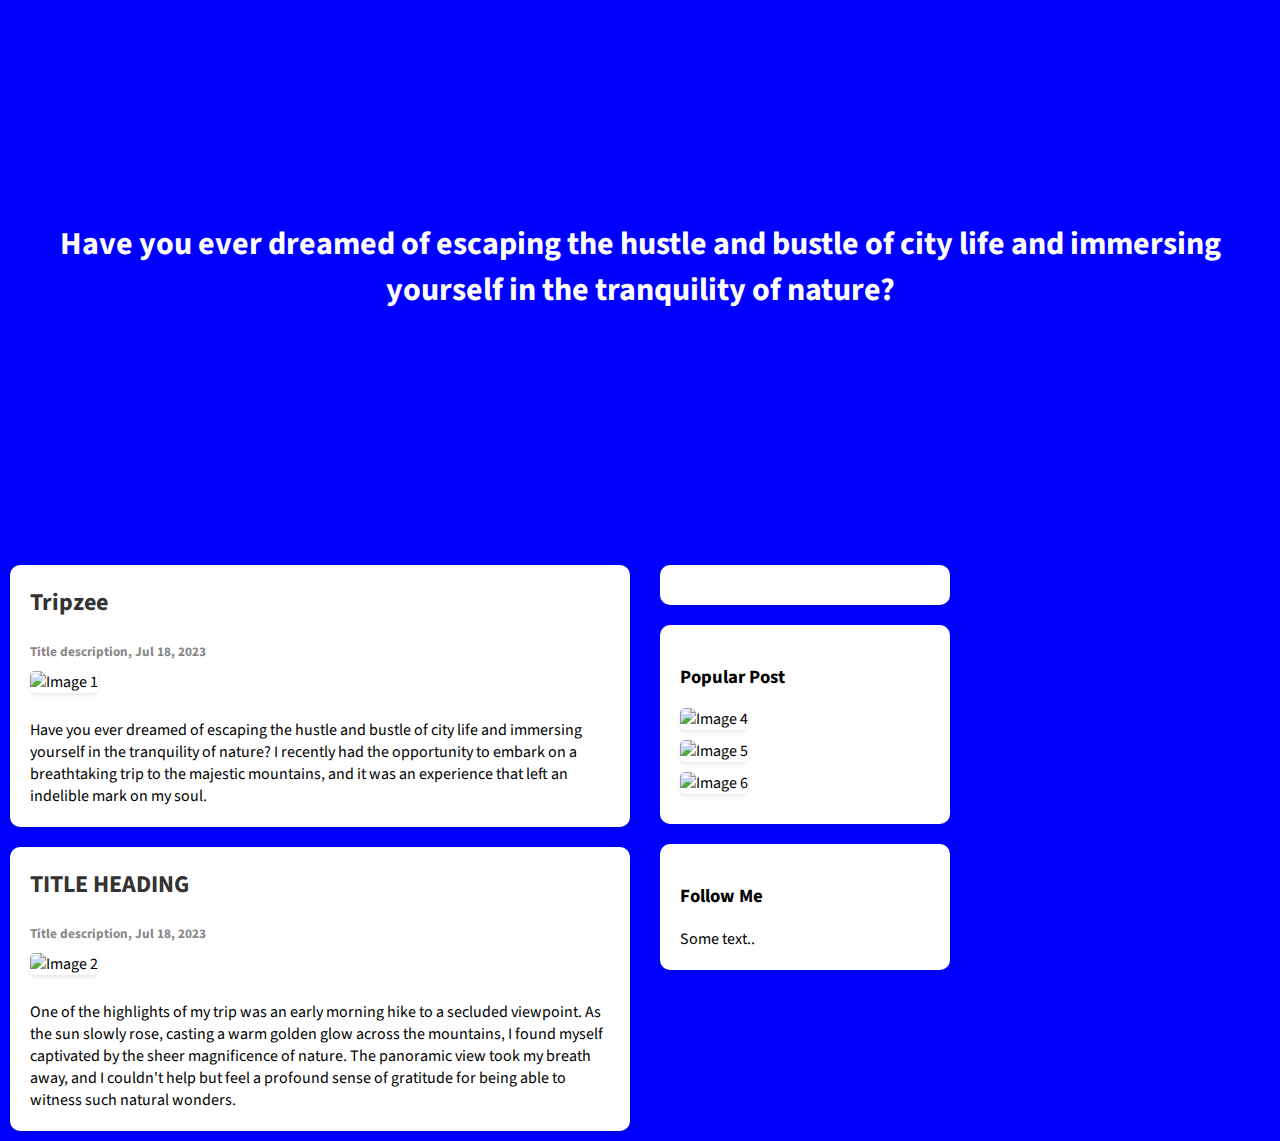
==== blog.html @ 7bf0cdd9 "Update blog.html" ====
<!DOCTYPE html>
<html lang="en">

<head>
  <meta charset="UTF-8">
  <meta name="viewport" content="width=device-width, initial-scale=1.0">
  <title>Tripzee Blog - Home</title>
  <link rel="stylesheet" href="fontawesome/css/all.min.css">
  <link href="https://fonts.googleapis.com/css2?family=Source+Sans+Pro&display=swap" rel="stylesheet">
  <style>
    /* Styles for the layout */
    * {
      box-sizing: border-box;
    }

    body {
      font-family: 'Source Sans Pro', sans-serif;
      margin: 0;
      background-color: blue;
    }

    .row::after {
      content: "";
      clear: both;
      display: table;
    }

    .column {
      float: left;
      width: 50%;
      padding: 10px;
    }

    /* Styles for the header */
    .header {
      background: url("https://cdn.pixabay.com/photo/2022/08/19/14/06/waterfall-7397017_1280.jpg") fixed;
      background-size: cover;
      background-position: center;
      padding: 200px 0;
      text-align: center;
      color: #fff;
    }

    .header h2 {
      margin: 0;
      animation: slide-up 1s ease-in-out;
    }

    /* Styles for the cards */
    .card {
      background-color: #fff;
      padding: 20px;
      margin-top: 20px;
      border-radius: 10px;
      box-shadow: 0 2px 4px rgba(0, 0, 0, 0.1);
      transition: box-shadow 0.3s ease-in-out;
    }

    .card:hover {
      box-shadow: 0 4px 8px rgba(0, 0, 0, 0.1);
    }

    .card h2 {
      margin-top: 0;
      color: #333;
    }

    .card h5 {
      color: #888;
      margin-bottom: 10px;
    }

    .card p {
      margin-bottom: 0;
    }

    /* Styles for the images */
    img {
      width: 100%;
      height: auto;
      border-radius: 5px;
      margin-bottom: 10px;
      box-shadow: 0 2px 4px rgba(0, 0, 0, 0.1);
      transition: box-shadow 0.3s ease-in-out;
    }

    img:hover {
      box-shadow: 0 4px 8px rgba(0, 0, 0, 0.1);
    }

    /* Styles for the footer */
    .footer {
      background: url("https://cdn.pixabay.com/photo/2022/08/19/14/06/waterfall-7397017_1280.jpg") fixed;
      background-size: cover;
      background-position: center;
      padding: 200px 0;
      text-align: center;
      color: #fff;
    }

    /* Right column */
    .rightcolumn {
      float: left;
      width: 25%;
      padding-left: 20px;
    }

    /* Add a card effect for articles */
    .card {
      background-color: white;
      padding: 20px;
      margin-top: 20px;
      box-shadow: 0 2px 4px rgba(0, 0, 0, 0.1);
      transition: box-shadow 0.3s ease-in-out;
    }

    .card:hover {
      box-shadow: 0 4px 8px rgba(0, 0, 0, 0.1);
    }

    /* Clear floats after the columns */
    .row::after {
      content: "";
      display: table;
      clear: both;
    }

    /* Animation */
    @keyframes slide-up {
      0% {
        transform: translateY(100%);
        opacity: 0;
      }
      100% {
        transform: translateY(0);
        opacity: 1;
      }
    }
  </style>
</head>

<body>
  <div class="header">
    
    <h1 class="animate-text">Have you ever dreamed of escaping the hustle and bustle of city life and immersing yourself in the tranquility of nature?</h1>
  </div>

  <div class="row">
    <div class="column leftcolumn">
      <div class="card">
        <h2>Tripzee</h2>
        <h5>Title description, Jul 18, 2023</h5>
        <img src="https://cdn.pixabay.com/photo/2023/06/21/16/26/warnemunde-8079731_1280.jpg" alt="Image 1">
        <p>Have you ever dreamed of escaping the hustle and bustle of city life and immersing yourself in the tranquility of nature? I recently had the opportunity to embark on a breathtaking trip to the majestic mountains, and it was an experience that left an indelible mark on my soul.</p>
      </div>
      <div class="card">
        <h2>TITLE HEADING</h2>
        <h5>Title description, Jul 18, 2023</h5>
        <img src="https://cdn.pixabay.com/photo/2023/05/18/16/25/boat-8002718_1280.jpg" alt="Image 2">
        <p>One of the highlights of my trip was an early morning hike to a secluded viewpoint. As the sun slowly rose, casting a warm golden glow across the mountains, I found myself captivated by the sheer magnificence of nature. The panoramic view took my breath away, and I couldn't help but feel a profound sense of gratitude for being able to witness such natural wonders.</p>
      </div>
    </div>
    <div class="column rightcolumn">
      <div class="card">
      </div>
      <div class="card">
        <h3>Popular Post</h3>
        <img src="https://cdn.pixabay.com/photo/2023/05/27/21/06/scooter-8022334_1280.jpg" alt="Image 4">
        <br>
        <img src="https://cdn.pixabay.com/photo/2023/07/04/10/20/river-8105970_1280.jpg" alt="Image 5">
        <br>
        <img src="https://cdn.pixabay.com/photo/2023/07/02/22/42/paragliding-8103063_1280.jpg" alt="Image 6">
      </div>
      <div class="card">
        <h3>Follow Me</h3>
        <p>Some text..</p>
      </div>
    </div>
  </div>

  <script>
    // JavaScript for sliding animation
    window.addEventListener('scroll', animateElements);

    function animateElements() {
      const windowHeight = window.innerHeight;
      const elements = document.querySelectorAll('.animate-text');

      elements.forEach((element) => {
        const elementTop = element.getBoundingClientRect().top;
        if (elementTop < windowHeight) {
          element.classList.add('slide-up');
        }
      });
    }
  </script>
</body>

</html>
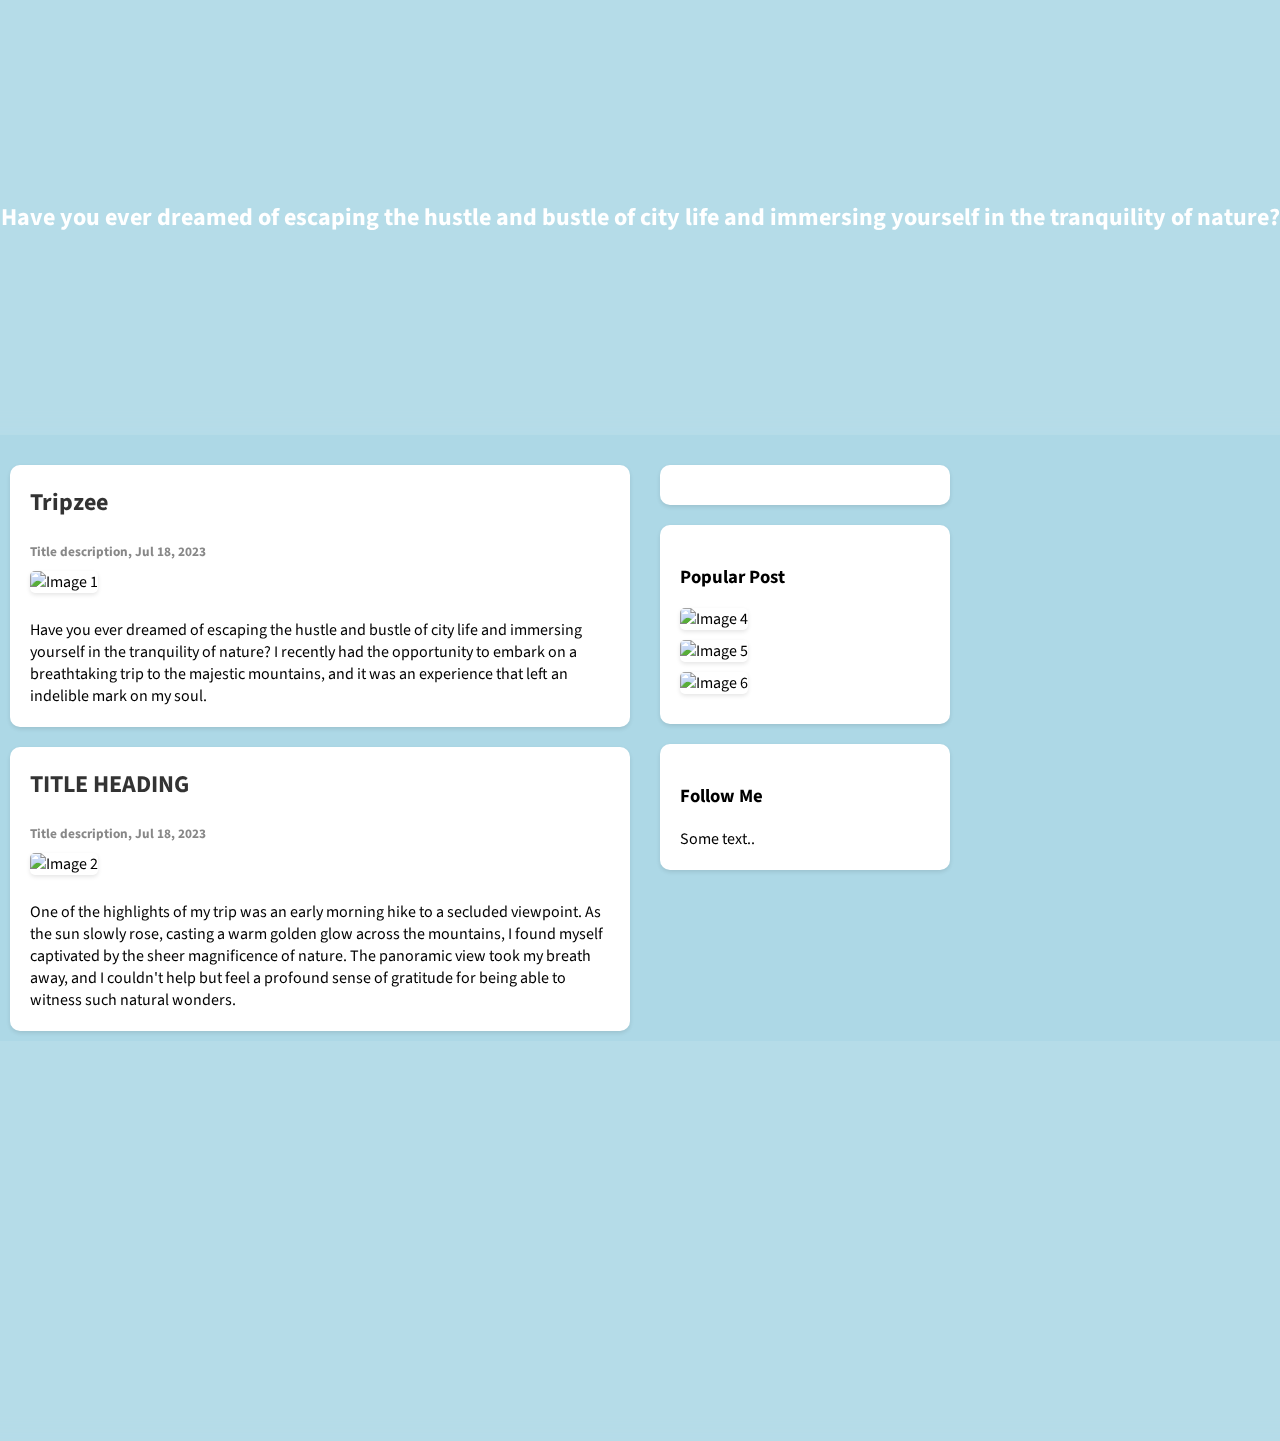
==== commit a242faeb: "Update blog.html" ====
--- a/blog.html
+++ b/blog.html
@@ -4,7 +4,7 @@
 <head>
   <meta charset="UTF-8">
   <meta name="viewport" content="width=device-width, initial-scale=1.0">
-  <title>Tripzee Blog - Home</title>
+  <title>Xtra Blog - Home</title>
   <link rel="stylesheet" href="fontawesome/css/all.min.css">
   <link href="https://fonts.googleapis.com/css2?family=Source+Sans+Pro&display=swap" rel="stylesheet">
   <style>
@@ -16,7 +16,7 @@
     body {
       font-family: 'Source Sans Pro', sans-serif;
       margin: 0;
-      background-color: blue;
+      background-color: lightblue;
     }
 
     .row::after {
@@ -33,12 +33,22 @@
 
     /* Styles for the header */
     .header {
-      background: url("https://cdn.pixabay.com/photo/2022/08/19/14/06/waterfall-7397017_1280.jpg") fixed;
-      background-size: cover;
-      background-position: center;
+      position: relative;
       padding: 200px 0;
       text-align: center;
       color: #fff;
+    }
+
+    .header:before {
+      content: "";
+      position: absolute;
+      top: 0;
+      left: 0;
+      width: 100%;
+      height: 100%;
+      background: rgba(255, 255, 255, 0.1);
+      backdrop-filter: blur(10px);
+      z-index: -1;
     }
 
     .header h2 {
@@ -90,12 +100,22 @@
 
     /* Styles for the footer */
     .footer {
-      background: url("https://cdn.pixabay.com/photo/2022/08/19/14/06/waterfall-7397017_1280.jpg") fixed;
-      background-size: cover;
-      background-position: center;
+      position: relative;
       padding: 200px 0;
       text-align: center;
       color: #fff;
+    }
+
+    .footer:before {
+      content: "";
+      position: absolute;
+      top: 0;
+      left: 0;
+      width: 100%;
+      height: 100%;
+      background: rgba(255, 255, 255, 0.1);
+      backdrop-filter: blur(10px);
+      z-index: -1;
     }
 
     /* Right column */
@@ -141,8 +161,7 @@
 
 <body>
   <div class="header">
-    
-    <h1 class="animate-text">Have you ever dreamed of escaping the hustle and bustle of city life and immersing yourself in the tranquility of nature?</h1>
+    <h2 class="animate-text">Have you ever dreamed of escaping the hustle and bustle of city life and immersing yourself in the tranquility of nature?</h2>
   </div>
 
   <div class="row">
@@ -178,6 +197,8 @@
     </div>
   </div>
 
+  <div class="footer"></div>
+
   <script>
     // JavaScript for sliding animation
     window.addEventListener('scroll', animateElements);
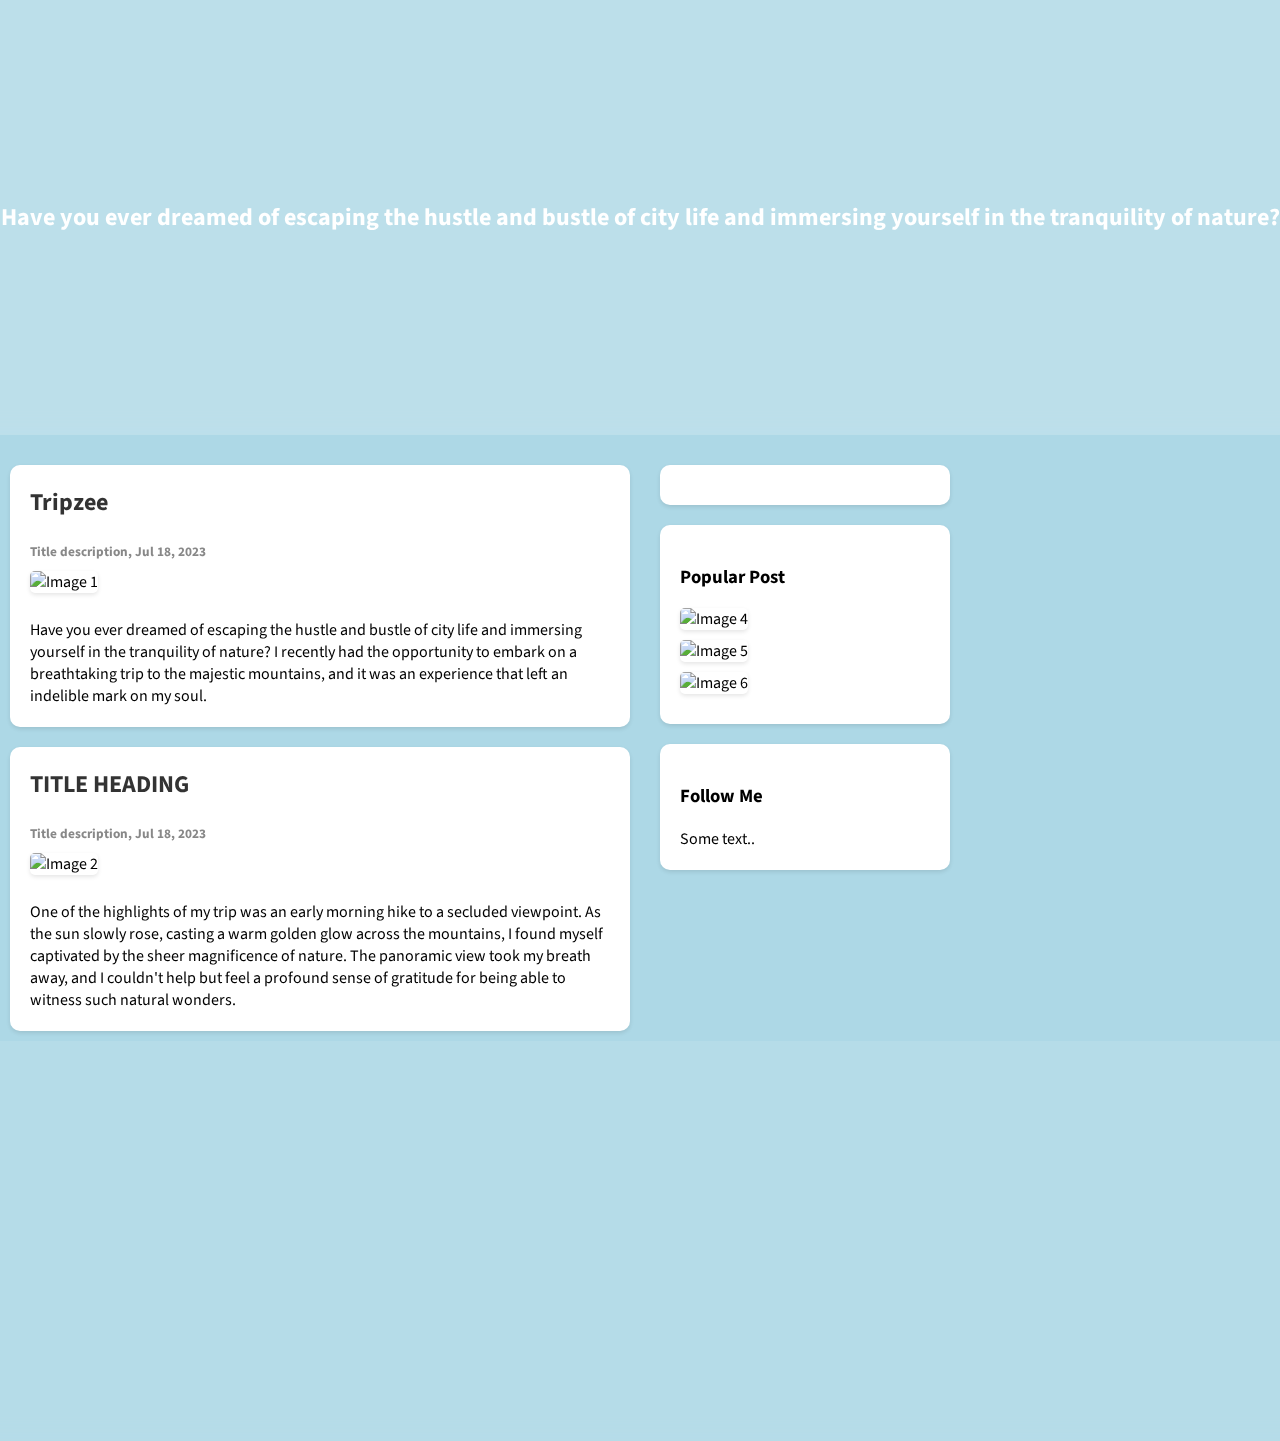
==== commit 0041fe8c: "Update blog.html" ====
--- a/blog.html
+++ b/blog.html
@@ -37,6 +37,7 @@
       padding: 200px 0;
       text-align: center;
       color: #fff;
+      transition: background-color 0.3s ease-in-out;
     }
 
     .header:before {
@@ -49,11 +50,16 @@
       background: rgba(255, 255, 255, 0.1);
       backdrop-filter: blur(10px);
       z-index: -1;
+      transition: background-color 0.3s ease-in-out;
     }
 
     .header h2 {
       margin: 0;
       animation: slide-up 1s ease-in-out;
+    }
+
+    .header:hover {
+      background-color: rgba(255, 255, 255, 0.1);
     }
 
     /* Styles for the cards */
@@ -68,6 +74,7 @@
 
     .card:hover {
       box-shadow: 0 4px 8px rgba(0, 0, 0, 0.1);
+      transform: translateY(-5px);
     }
 
     .card h2 {
@@ -104,6 +111,7 @@
       padding: 200px 0;
       text-align: center;
       color: #fff;
+      transition: background-color 0.3s ease-in-out;
     }
 
     .footer:before {
@@ -116,6 +124,11 @@
       background: rgba(255, 255, 255, 0.1);
       backdrop-filter: blur(10px);
       z-index: -1;
+      transition: background-color 0.3s ease-in-out;
+    }
+
+    .footer:hover {
+      background-color: rgba(255, 255, 255, 0.1);
     }
 
     /* Right column */
@@ -136,6 +149,7 @@
 
     .card:hover {
       box-shadow: 0 4px 8px rgba(0, 0, 0, 0.1);
+      transform: translateY(-5px);
     }
 
     /* Clear floats after the columns */
@@ -155,6 +169,20 @@
         transform: translateY(0);
         opacity: 1;
       }
+    }
+
+    /* General Animation */
+    @keyframes fadeIn {
+      0% {
+        opacity: 0;
+      }
+      100% {
+        opacity: 1;
+      }
+    }
+
+    .animated-page {
+      animation: fadeIn 1s ease-in-out;
     }
   </style>
 </head>
@@ -214,6 +242,14 @@
         }
       });
     }
+
+    // JavaScript for page animation
+    window.addEventListener('DOMContentLoaded', animatePage);
+
+    function animatePage() {
+      const page = document.querySelector('body');
+      page.classList.add('animated-page');
+    }
   </script>
 </body>
 
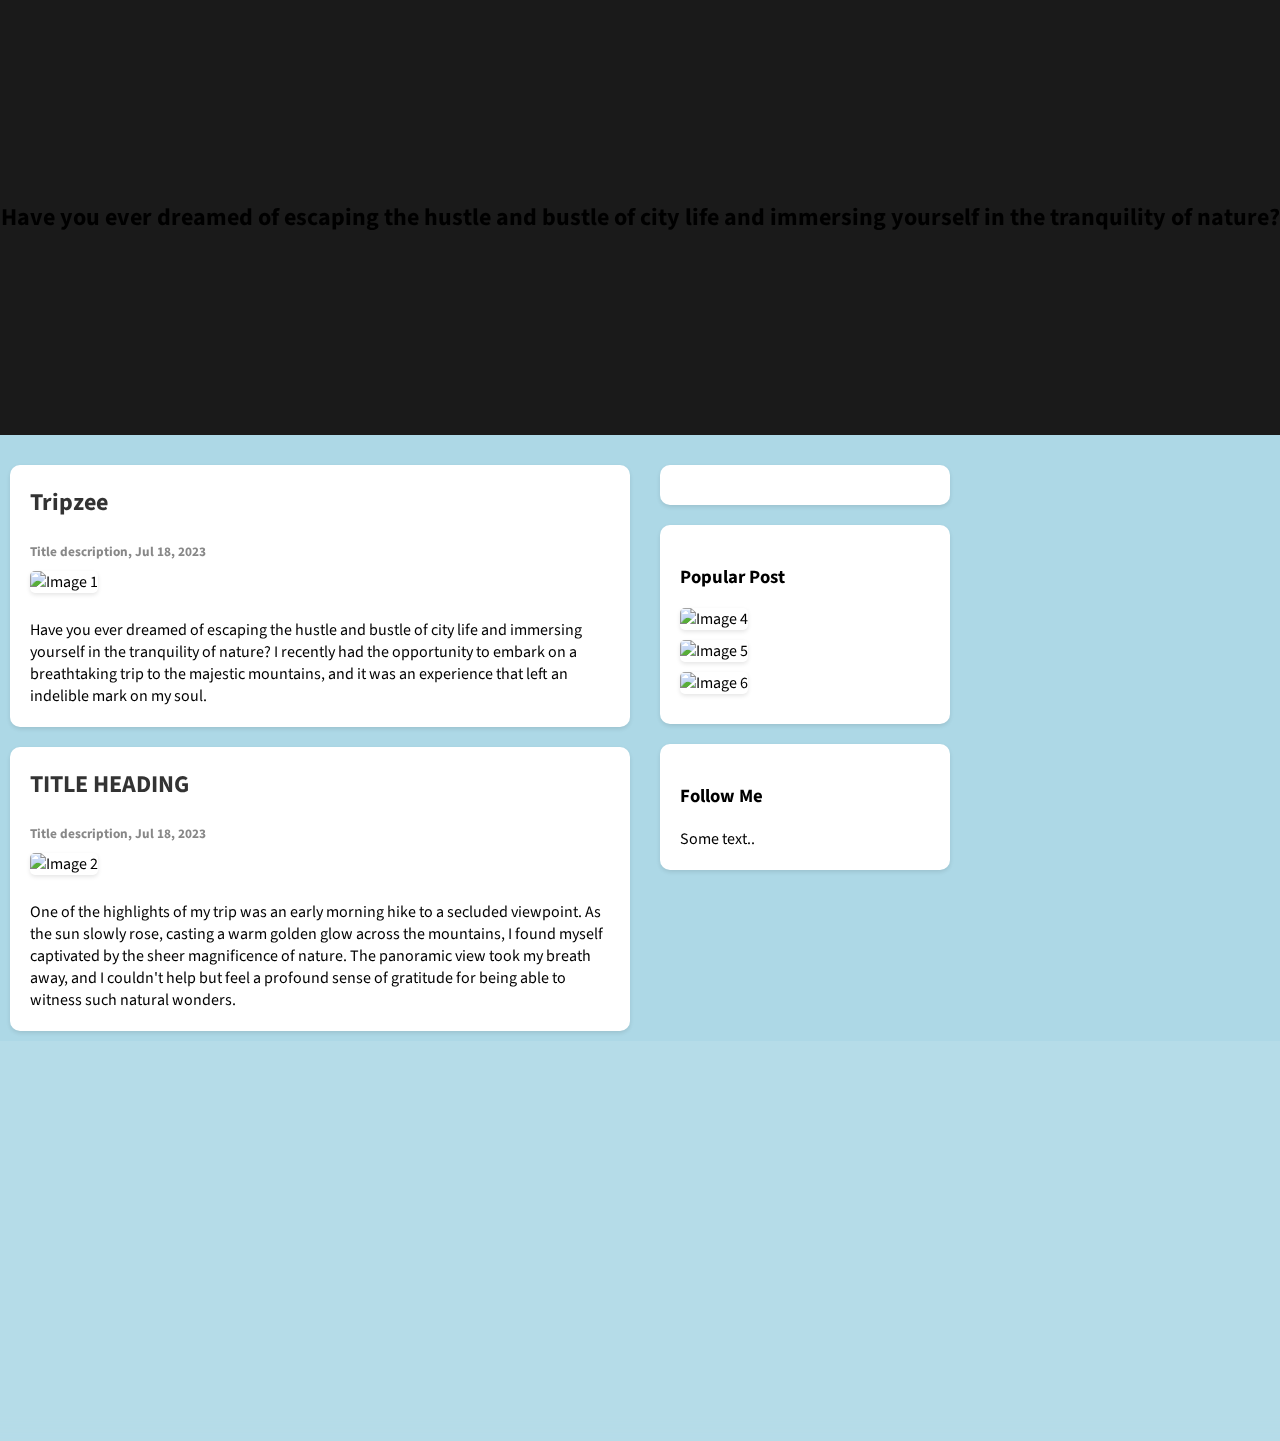
==== commit ac55f208: "Update blog.html" ====
--- a/blog.html
+++ b/blog.html
@@ -4,7 +4,7 @@
 <head>
   <meta charset="UTF-8">
   <meta name="viewport" content="width=device-width, initial-scale=1.0">
-  <title>Xtra Blog - Home</title>
+  <title>Tripzee Blog - Home</title>
   <link rel="stylesheet" href="fontawesome/css/all.min.css">
   <link href="https://fonts.googleapis.com/css2?family=Source+Sans+Pro&display=swap" rel="stylesheet">
   <style>
@@ -36,11 +36,85 @@
       position: relative;
       padding: 200px 0;
       text-align: center;
+      color: black;
+      transition: background-color 0.5s ease-in-out;
+    }
+
+    .header:before {
+      content: "";
+      position: absolute;
+      top: 0;
+      left: 0;
+      width: 100%;
+      height: 100%;
+      background: black;
+      backdrop-filter: blur(10px);
+      z-index: -1;
+      transition: background-color 0.3s ease-in-out;
+    }
+
+    .header h2 {
+      margin: 0;
+      animation: slide-up 1s ease-in-out;
+    }
+
+    .header:hover {
+      background-color: rgba(255, 255, 255, 0.1);
+    }
+
+    /* Styles for the cards */
+    .card {
+      background-color: #fff;
+      padding: 20px;
+      margin-top: 20px;
+      border-radius: 10px;
+      box-shadow: 0 2px 4px rgba(0, 0, 0, 0.1);
+      transition: box-shadow 0.3s ease-in-out;
+    }
+
+    .card:hover {
+      box-shadow: 0 4px 8px rgba(0, 0, 0, 0.1);
+      transform: translateY(-5px);
+    }
+
+    .card h2 {
+      margin-top: 0;
+      color: #333;
+    }
+
+    .card h5 {
+      color: #888;
+      margin-bottom: 10px;
+    }
+
+    .card p {
+      margin-bottom: 0;
+    }
+
+    /* Styles for the images */
+    img {
+      width: 100%;
+      height: auto;
+      border-radius: 5px;
+      margin-bottom: 10px;
+      box-shadow: 0 2px 4px rgba(0, 0, 0, 0.1);
+      transition: box-shadow 0.5s ease-in-out;
+    }
+
+    img:hover {
+      box-shadow: 0 4px 8px rgba(0, 0, 0, 0.1);
+    }
+
+    /* Styles for the footer */
+    .footer {
+      position: relative;
+      padding: 200px 0;
+      text-align: center;
       color: #fff;
-      transition: background-color 0.3s ease-in-out;
-    }
-
-    .header:before {
+      transition: background-color 0.5s ease-in-out;
+    }
+
+    .footer:before {
       content: "";
       position: absolute;
       top: 0;
@@ -50,81 +124,7 @@
       background: rgba(255, 255, 255, 0.1);
       backdrop-filter: blur(10px);
       z-index: -1;
-      transition: background-color 0.3s ease-in-out;
-    }
-
-    .header h2 {
-      margin: 0;
-      animation: slide-up 1s ease-in-out;
-    }
-
-    .header:hover {
-      background-color: rgba(255, 255, 255, 0.1);
-    }
-
-    /* Styles for the cards */
-    .card {
-      background-color: #fff;
-      padding: 20px;
-      margin-top: 20px;
-      border-radius: 10px;
-      box-shadow: 0 2px 4px rgba(0, 0, 0, 0.1);
-      transition: box-shadow 0.3s ease-in-out;
-    }
-
-    .card:hover {
-      box-shadow: 0 4px 8px rgba(0, 0, 0, 0.1);
-      transform: translateY(-5px);
-    }
-
-    .card h2 {
-      margin-top: 0;
-      color: #333;
-    }
-
-    .card h5 {
-      color: #888;
-      margin-bottom: 10px;
-    }
-
-    .card p {
-      margin-bottom: 0;
-    }
-
-    /* Styles for the images */
-    img {
-      width: 100%;
-      height: auto;
-      border-radius: 5px;
-      margin-bottom: 10px;
-      box-shadow: 0 2px 4px rgba(0, 0, 0, 0.1);
-      transition: box-shadow 0.3s ease-in-out;
-    }
-
-    img:hover {
-      box-shadow: 0 4px 8px rgba(0, 0, 0, 0.1);
-    }
-
-    /* Styles for the footer */
-    .footer {
-      position: relative;
-      padding: 200px 0;
-      text-align: center;
-      color: #fff;
-      transition: background-color 0.3s ease-in-out;
-    }
-
-    .footer:before {
-      content: "";
-      position: absolute;
-      top: 0;
-      left: 0;
-      width: 100%;
-      height: 100%;
-      background: rgba(255, 255, 255, 0.1);
-      backdrop-filter: blur(10px);
-      z-index: -1;
-      transition: background-color 0.3s ease-in-out;
+      transition: background-color 0.5s ease-in-out;
     }
 
     .footer:hover {
@@ -144,7 +144,7 @@
       padding: 20px;
       margin-top: 20px;
       box-shadow: 0 2px 4px rgba(0, 0, 0, 0.1);
-      transition: box-shadow 0.3s ease-in-out;
+      transition: box-shadow 0.5s ease-in-out;
     }
 
     .card:hover {
@@ -182,7 +182,7 @@
     }
 
     .animated-page {
-      animation: fadeIn 1s ease-in-out;
+      animation: fadeIn 3s ease-in-out;
     }
   </style>
 </head>
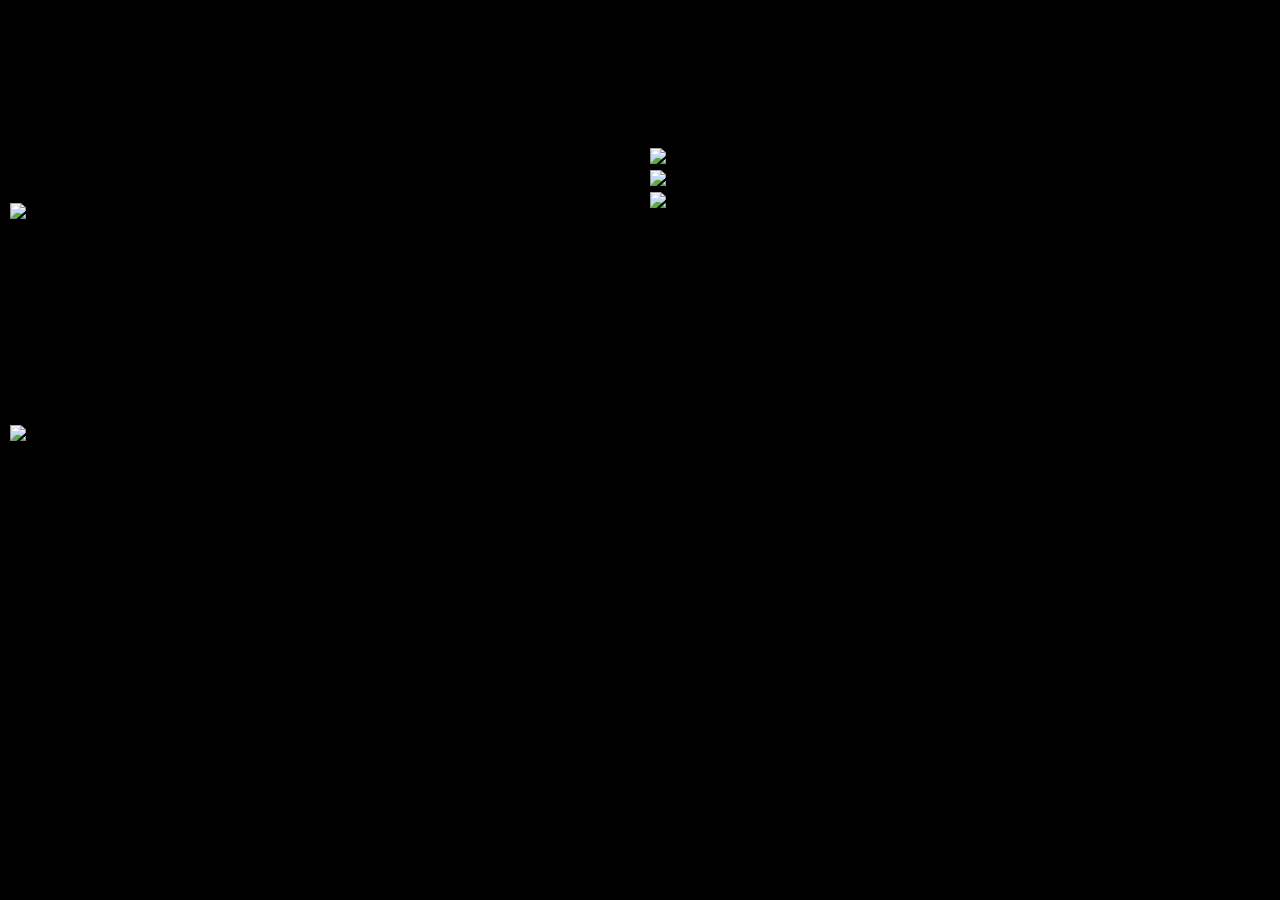
==== commit 041ed7a3: "Update blog.html" ====
--- a/blog.html
+++ b/blog.html
@@ -16,7 +16,7 @@
     body {
       font-family: 'Source Sans Pro', sans-serif;
       margin: 0;
-      background-color: lightblue;
+      background-color: black;
     }
 
     .row::after {
@@ -33,12 +33,14 @@
 
     /* Styles for the header */
     .header {
+    .header {
       position: relative;
       padding: 200px 0;
       text-align: center;
-      color: black;
-      transition: background-color 0.5s ease-in-out;
-    }
+      color: #fff;
+      transition: background-color 0.5s ease-in-out;
+    }
+
 
     .header:before {
       content: "";
@@ -50,12 +52,12 @@
       background: black;
       backdrop-filter: blur(10px);
       z-index: -1;
-      transition: background-color 0.3s ease-in-out;
+      transition: background-color 0.5s ease-in-out;
     }
 
     .header h2 {
       margin: 0;
-      animation: slide-up 1s ease-in-out;
+      animation: slide-up 3s ease-in-out;
     }
 
     .header:hover {
@@ -69,7 +71,7 @@
       margin-top: 20px;
       border-radius: 10px;
       box-shadow: 0 2px 4px rgba(0, 0, 0, 0.1);
-      transition: box-shadow 0.3s ease-in-out;
+      transition: box-shadow 0.5s ease-in-out;
     }
 
     .card:hover {
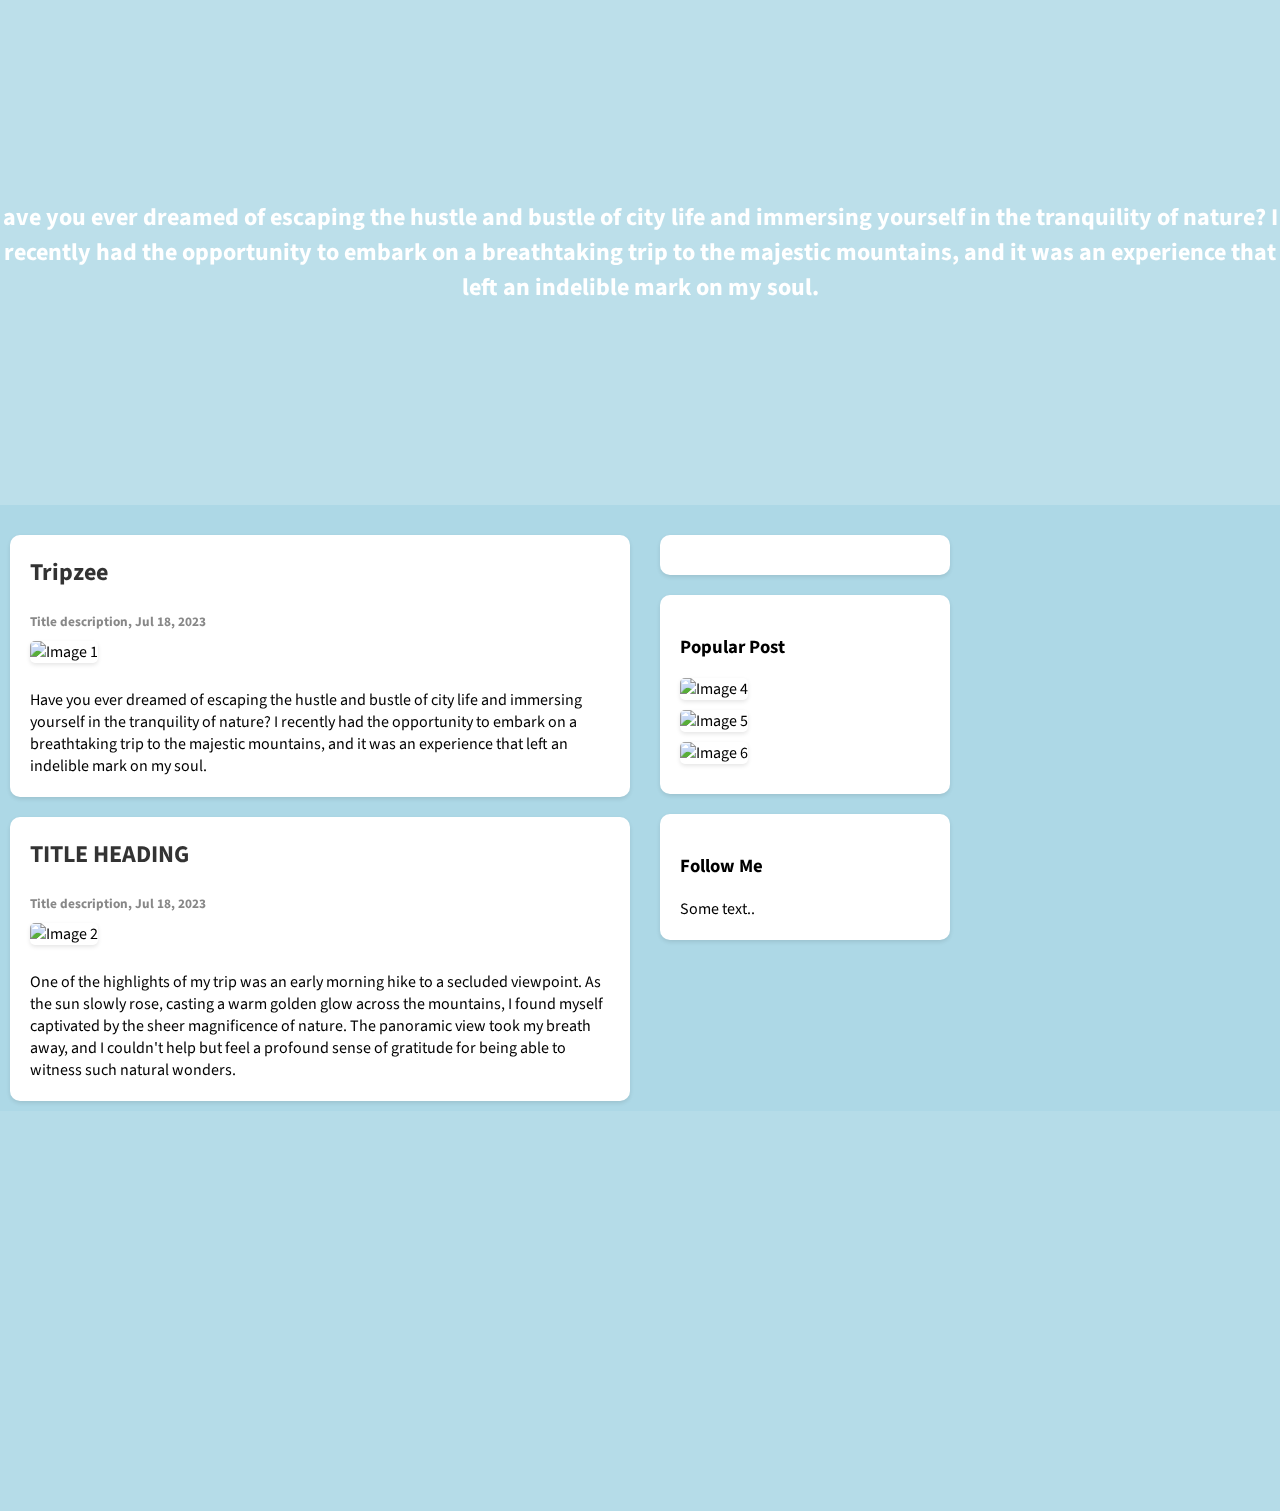
==== commit 0ba26dad: "Update blog.html" ====
--- a/blog.html
+++ b/blog.html
@@ -4,7 +4,7 @@
 <head>
   <meta charset="UTF-8">
   <meta name="viewport" content="width=device-width, initial-scale=1.0">
-  <title>Tripzee Blog - Home</title>
+  <title>Tripzee- Home</title>
   <link rel="stylesheet" href="fontawesome/css/all.min.css">
   <link href="https://fonts.googleapis.com/css2?family=Source+Sans+Pro&display=swap" rel="stylesheet">
   <style>
@@ -16,7 +16,7 @@
     body {
       font-family: 'Source Sans Pro', sans-serif;
       margin: 0;
-      background-color: black;
+      background-color: lightblue;
     }
 
     .row::after {
@@ -32,91 +32,15 @@
     }
 
     /* Styles for the header */
-    .header {
     .header {
       position: relative;
       padding: 200px 0;
       text-align: center;
       color: #fff;
-      transition: background-color 0.5s ease-in-out;
-    }
-
+      transition: background-color 0.3s ease-in-out;
+    }
 
     .header:before {
-      content: "";
-      position: absolute;
-      top: 0;
-      left: 0;
-      width: 100%;
-      height: 100%;
-      background: black;
-      backdrop-filter: blur(10px);
-      z-index: -1;
-      transition: background-color 0.5s ease-in-out;
-    }
-
-    .header h2 {
-      margin: 0;
-      animation: slide-up 3s ease-in-out;
-    }
-
-    .header:hover {
-      background-color: rgba(255, 255, 255, 0.1);
-    }
-
-    /* Styles for the cards */
-    .card {
-      background-color: #fff;
-      padding: 20px;
-      margin-top: 20px;
-      border-radius: 10px;
-      box-shadow: 0 2px 4px rgba(0, 0, 0, 0.1);
-      transition: box-shadow 0.5s ease-in-out;
-    }
-
-    .card:hover {
-      box-shadow: 0 4px 8px rgba(0, 0, 0, 0.1);
-      transform: translateY(-5px);
-    }
-
-    .card h2 {
-      margin-top: 0;
-      color: #333;
-    }
-
-    .card h5 {
-      color: #888;
-      margin-bottom: 10px;
-    }
-
-    .card p {
-      margin-bottom: 0;
-    }
-
-    /* Styles for the images */
-    img {
-      width: 100%;
-      height: auto;
-      border-radius: 5px;
-      margin-bottom: 10px;
-      box-shadow: 0 2px 4px rgba(0, 0, 0, 0.1);
-      transition: box-shadow 0.5s ease-in-out;
-    }
-
-    img:hover {
-      box-shadow: 0 4px 8px rgba(0, 0, 0, 0.1);
-    }
-
-    /* Styles for the footer */
-    .footer {
-      position: relative;
-      padding: 200px 0;
-      text-align: center;
-      color: #fff;
-      transition: background-color 0.5s ease-in-out;
-    }
-
-    .footer:before {
       content: "";
       position: absolute;
       top: 0;
@@ -126,7 +50,81 @@
       background: rgba(255, 255, 255, 0.1);
       backdrop-filter: blur(10px);
       z-index: -1;
-      transition: background-color 0.5s ease-in-out;
+      transition: background-color 0.3s ease-in-out;
+    }
+
+    .header h2 {
+      margin: 0;
+      animation: slide-up 1s ease-in-out;
+    }
+
+    .header:hover {
+      background-color: rgba(255, 255, 255, 0.1);
+    }
+
+    /* Styles for the cards */
+    .card {
+      background-color: #fff;
+      padding: 20px;
+      margin-top: 20px;
+      border-radius: 10px;
+      box-shadow: 0 2px 4px rgba(0, 0, 0, 0.1);
+      transition: box-shadow 0.3s ease-in-out;
+    }
+
+    .card:hover {
+      box-shadow: 0 4px 8px rgba(0, 0, 0, 0.1);
+      transform: translateY(-5px);
+    }
+
+    .card h2 {
+      margin-top: 0;
+      color: #333;
+    }
+
+    .card h5 {
+      color: #888;
+      margin-bottom: 10px;
+    }
+
+    .card p {
+      margin-bottom: 0;
+    }
+
+    /* Styles for the images */
+    img {
+      width: 100%;
+      height: auto;
+      border-radius: 5px;
+      margin-bottom: 10px;
+      box-shadow: 0 2px 4px rgba(0, 0, 0, 0.1);
+      transition: box-shadow 0.3s ease-in-out;
+    }
+
+    img:hover {
+      box-shadow: 0 4px 8px rgba(0, 0, 0, 0.1);
+    }
+
+    /* Styles for the footer */
+    .footer {
+      position: relative;
+      padding: 200px 0;
+      text-align: center;
+      color: #fff;
+      transition: background-color 0.3s ease-in-out;
+    }
+
+    .footer:before {
+      content: "";
+      position: absolute;
+      top: 0;
+      left: 0;
+      width: 100%;
+      height: 100%;
+      background: rgba(255, 255, 255, 0.1);
+      backdrop-filter: blur(10px);
+      z-index: -1;
+      transition: background-color 0.3s ease-in-out;
     }
 
     .footer:hover {
@@ -146,7 +144,7 @@
       padding: 20px;
       margin-top: 20px;
       box-shadow: 0 2px 4px rgba(0, 0, 0, 0.1);
-      transition: box-shadow 0.5s ease-in-out;
+      transition: box-shadow 0.3s ease-in-out;
     }
 
     .card:hover {
@@ -184,14 +182,14 @@
     }
 
     .animated-page {
-      animation: fadeIn 3s ease-in-out;
+      animation: fadeIn 1s ease-in-out;
     }
   </style>
 </head>
 
 <body>
   <div class="header">
-    <h2 class="animate-text">Have you ever dreamed of escaping the hustle and bustle of city life and immersing yourself in the tranquility of nature?</h2>
+    <h2 class="animate-text">ave you ever dreamed of escaping the hustle and bustle of city life and immersing yourself in the tranquility of nature? I recently had the opportunity to embark on a breathtaking trip to the majestic mountains, and it was an experience that left an indelible mark on my soul.</h2>
   </div>
 
   <div class="row">
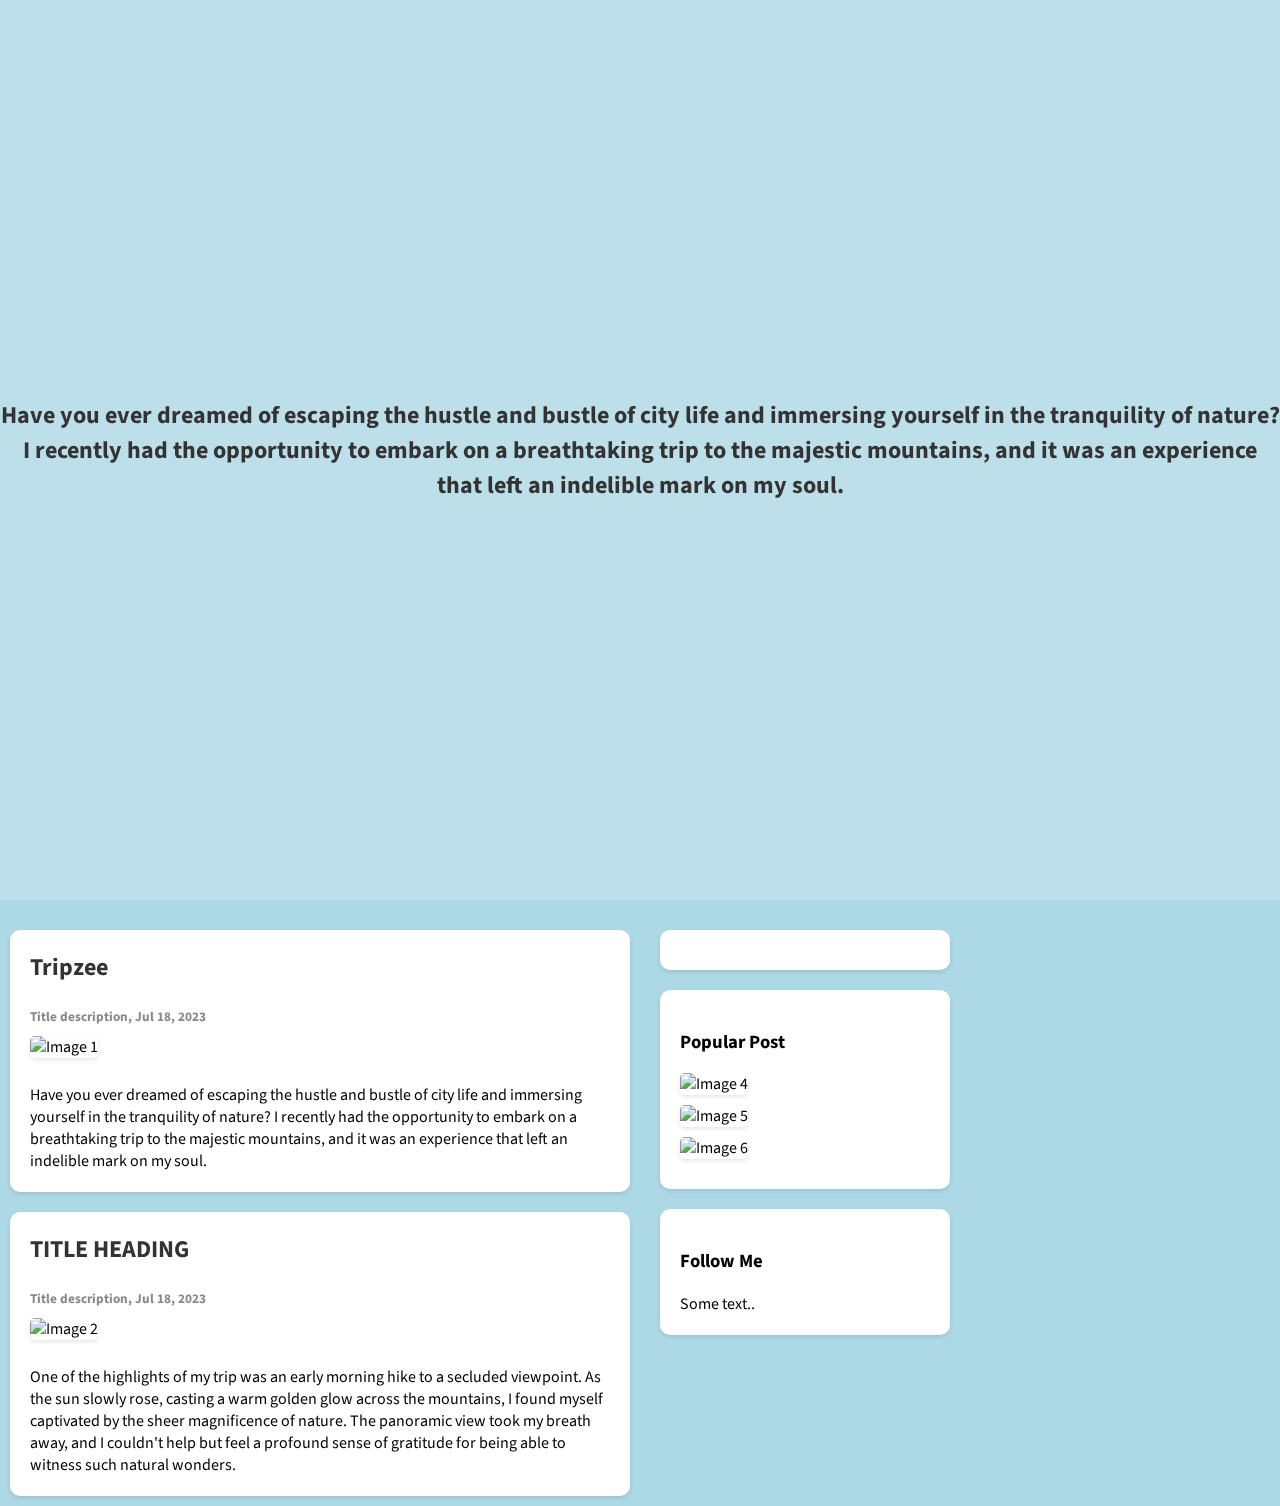
==== commit c2867b28: "Update blog.html" ====
--- a/blog.html
+++ b/blog.html
@@ -4,7 +4,7 @@
 <head>
   <meta charset="UTF-8">
   <meta name="viewport" content="width=device-width, initial-scale=1.0">
-  <title>Tripzee- Home</title>
+  <title>Tripzee - Home</title>
   <link rel="stylesheet" href="fontawesome/css/all.min.css">
   <link href="https://fonts.googleapis.com/css2?family=Source+Sans+Pro&display=swap" rel="stylesheet">
   <style>
@@ -36,8 +36,15 @@
       position: relative;
       padding: 200px 0;
       text-align: center;
-      color: #fff;
+      color: #333;
       transition: background-color 0.3s ease-in-out;
+      background-position: center;
+      background-repeat: no-repeat;
+      background-size: cover;
+      height: 100vh;
+      display: flex;
+      align-items: center;
+      justify-content: center;
     }
 
     .header:before {
@@ -105,32 +112,6 @@
       box-shadow: 0 4px 8px rgba(0, 0, 0, 0.1);
     }
 
-    /* Styles for the footer */
-    .footer {
-      position: relative;
-      padding: 200px 0;
-      text-align: center;
-      color: #fff;
-      transition: background-color 0.3s ease-in-out;
-    }
-
-    .footer:before {
-      content: "";
-      position: absolute;
-      top: 0;
-      left: 0;
-      width: 100%;
-      height: 100%;
-      background: rgba(255, 255, 255, 0.1);
-      backdrop-filter: blur(10px);
-      z-index: -1;
-      transition: background-color 0.3s ease-in-out;
-    }
-
-    .footer:hover {
-      background-color: rgba(255, 255, 255, 0.1);
-    }
-
     /* Right column */
     .rightcolumn {
       float: left;
@@ -188,8 +169,8 @@
 </head>
 
 <body>
-  <div class="header">
-    <h2 class="animate-text">ave you ever dreamed of escaping the hustle and bustle of city life and immersing yourself in the tranquility of nature? I recently had the opportunity to embark on a breathtaking trip to the majestic mountains, and it was an experience that left an indelible mark on my soul.</h2>
+  <div class="header" style="background-image: url('https://cdn.pixabay.com/photo/2022/08/19/14/06/waterfall-7397017_1280.jpg');">
+    <h2 class="animate-text">Have you ever dreamed of escaping the hustle and bustle of city life and immersing yourself in the tranquility of nature? I recently had the opportunity to embark on a breathtaking trip to the majestic mountains, and it was an experience that left an indelible mark on my soul.</h2>
   </div>
 
   <div class="row">
@@ -225,8 +206,6 @@
     </div>
   </div>
 
-  <div class="footer"></div>
-
   <script>
     // JavaScript for sliding animation
     window.addEventListener('scroll', animateElements);
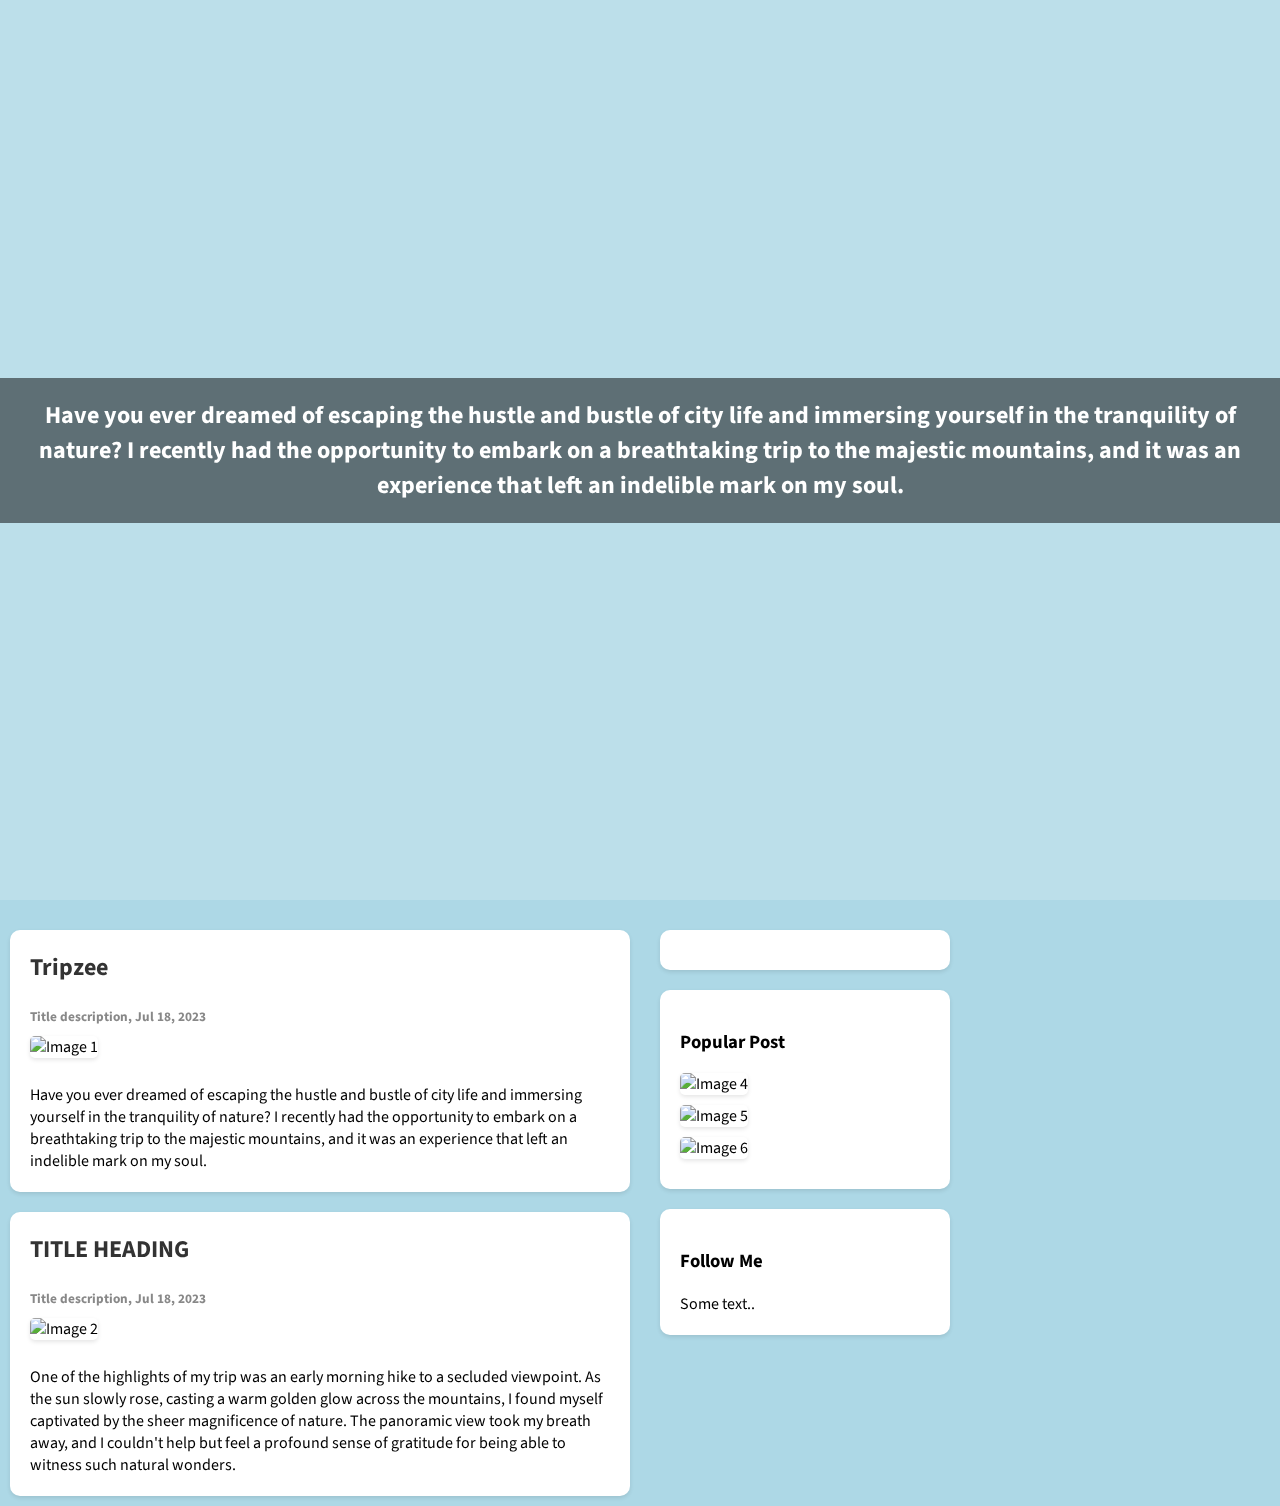
==== commit a58e07c7: "Update blog.html" ====
--- a/blog.html
+++ b/blog.html
@@ -34,10 +34,10 @@
     /* Styles for the header */
     .header {
       position: relative;
-      padding: 200px 0;
+      padding: 100px 0;
       text-align: center;
-      color: #333;
-      transition: background-color 0.3s ease-in-out;
+      color: #fff;
+      background-image: url('https://cdn.pixabay.com/photo/2022/08/19/14/06/waterfall-7397017_1280.jpg');
       background-position: center;
       background-repeat: no-repeat;
       background-size: cover;
@@ -62,7 +62,9 @@
 
     .header h2 {
       margin: 0;
-      animation: slide-up 1s ease-in-out;
+      padding: 20px;
+      background-color: rgba(0, 0, 0, 0.5);
+      font-size: 24px;
     }
 
     .header:hover {
@@ -169,7 +171,7 @@
 </head>
 
 <body>
-  <div class="header" style="background-image: url('https://cdn.pixabay.com/photo/2022/08/19/14/06/waterfall-7397017_1280.jpg');">
+  <div class="header">
     <h2 class="animate-text">Have you ever dreamed of escaping the hustle and bustle of city life and immersing yourself in the tranquility of nature? I recently had the opportunity to embark on a breathtaking trip to the majestic mountains, and it was an experience that left an indelible mark on my soul.</h2>
   </div>
 
